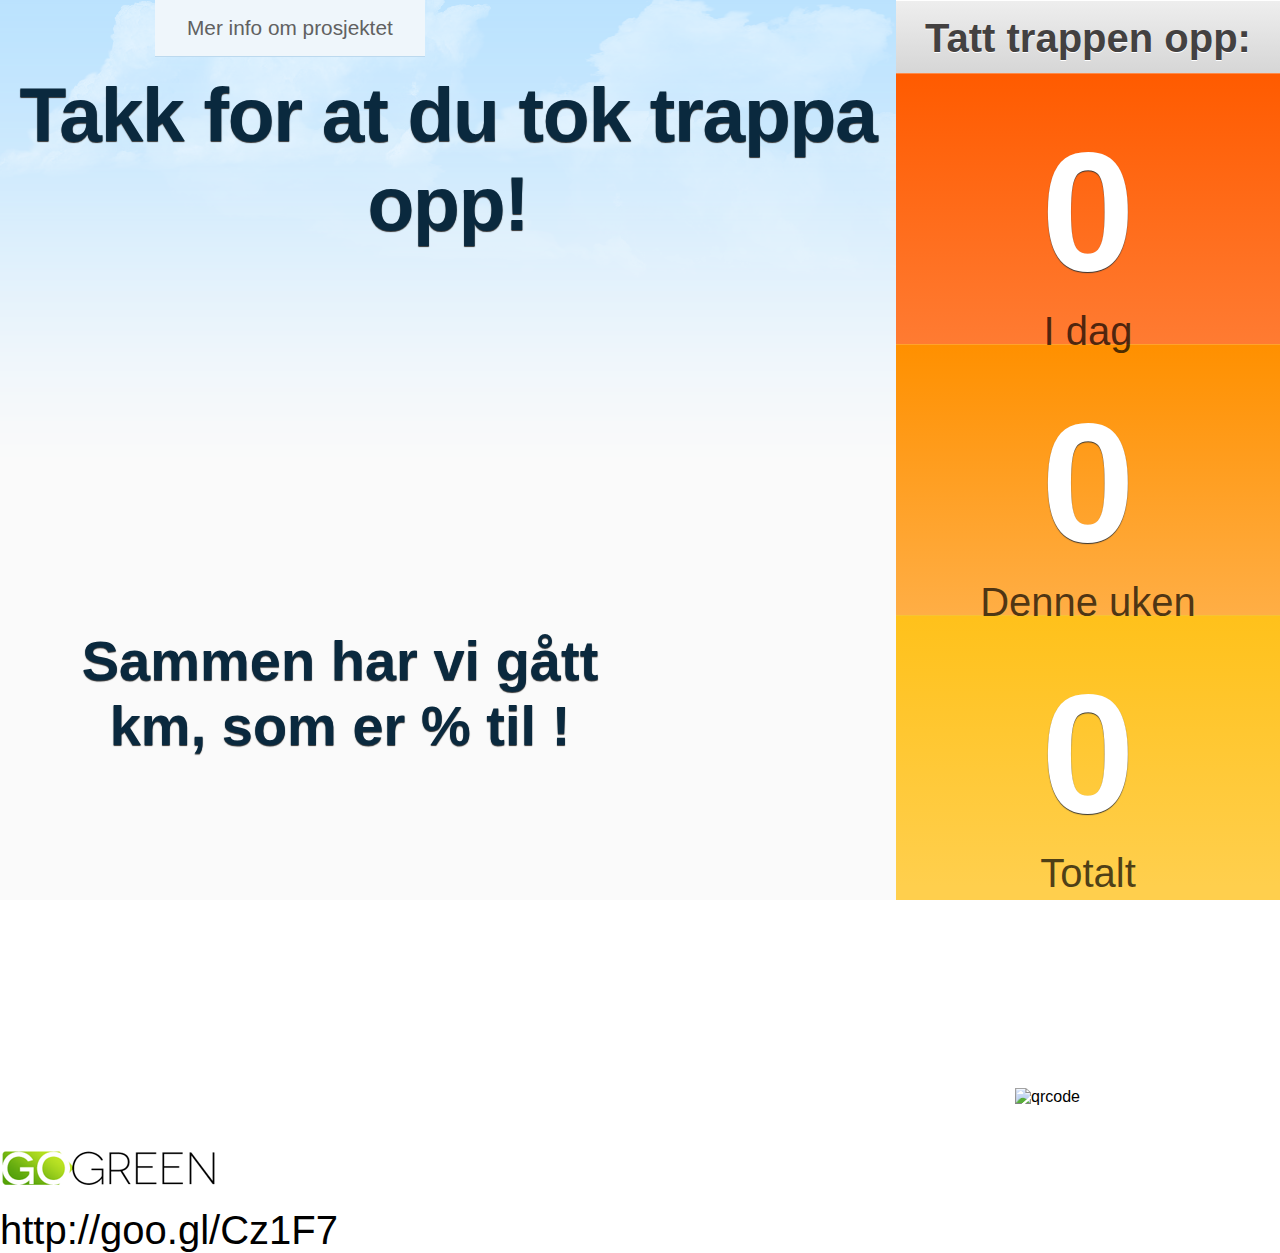
==== gogreen_web/index.html @ b0d7961a "started working on premie side" ====
<!DOCTYPE html-->
<html>
<head>
<title>GoGreen</title>
<link rel="stylesheet" type="text/css" media="all" href="style.css" />
<meta http-equiv="Content-Type" content="text/html; charset=utf-8">
    <script src="js/jquery.js"></script>
    <script type="text/javascript" src="js/slides.jquery.js"></script>
	<script src="http://maps.google.com/maps?file=api&amp;v=2&amp;sensor=false&amp;key=AIzaSyB7c4fKDtX34rksjO-Zh6SatbzduqIwHQQ" type="text/javascript"></script>
	<script type="text/javascript" src="js/GGMaps.js"></script>
    <script type="text/javascript" src="http://www.google.com/jsapi"></script>
    <script type="text/javascript">
      google.load('visualization', '1', {packages: ["corechart"]});
    </script>
    <script type="text/javascript">
    
    	// Draws the column chart

      function makePizzaForHilde() {
        var wrapper = new google.visualization.ChartWrapper({
			//dataSourceUrl: 'https://docs.google.com/spreadsheet/tq?key=0Av66tTSXdeeVdFBJNGhRRmFHYkRmcmdpdERFbG1DbWc&gid=5&range=C38&headers=-1', //kalorier
							  
			dataSourceUrl: 'https://docs.google.com/spreadsheet/tq?key=0Av66tTSXdeeVdFBJNGhRRmFHYkRmcmdpdERFbG1DbWc&gid=5&range=A10%3AB11&headers=-1',
          chartType: 'PieChart',
          options:{
			backgroundColor: { fill:'transparent' },
			tooltip : {trigger: 'none'},
			pieSliceText: 'none',
			chartArea:{left:0,top:0,width:"100%",height:"100%"},
			colors:['transparent','#fafafa'],
          	animation:{
          		duration: 300,
          		easing: 'in'
          	},
		legend:{
			position: 'none'
		},
		width: 650,
		height: 650
          },
          containerId: 'pizza_container'
        });
        wrapper.setRefreshInterval(1);
        wrapper.draw();
      }
  	  google.setOnLoadCallback(makePizzaForHilde);




      function drawKalorierPersoner() {
        var wrapper = new google.visualization.ChartWrapper({
			//dataSourceUrl: 'https://docs.google.com/spreadsheet/tq?key=0Av66tTSXdeeVdFBJNGhRRmFHYkRmcmdpdERFbG1DbWc&gid=5&range=A18%3AC19&headers=-1', //kalorier
			dataSourceUrl: 'https://docs.google.com/spreadsheet/tq?key=0Av66tTSXdeeVdFBJNGhRRmFHYkRmcmdpdERFbG1DbWc&gid=5&range=A27%3AC29&headers=-1',
          chartType: 'ColumnChart',
          options:{
          	title : 'Personer & kalorier',
			backgroundColor: { fill:'transparent' },
          	animation:{
          		duration: 300,
          		easing: 'in'
          	},
		legend:{
			position: 'right'
		},
		width: 1200,
		height: 750
          },
          containerId: 'visualization_kalorier_personer'
        });
        wrapper.setRefreshInterval(1);
        wrapper.draw();
      }
  	  google.setOnLoadCallback(drawKalorierPersoner);
    
      function drawAntallKalorier() {
        var wrapper = new google.visualization.ChartWrapper({
			//dataSourceUrl: 'https://docs.google.com/spreadsheet/tq?key=0Av66tTSXdeeVdFBJNGhRRmFHYkRmcmdpdERFbG1DbWc&gid=5&range=A18%3AC19&headers=-1', //kalorier
			dataSourceUrl: 'https://docs.google.com/spreadsheet/tq?key=0Av66tTSXdeeVdFBJNGhRRmFHYkRmcmdpdERFbG1DbWc&gid=5&range=A22%3AB24&headers=-1',
          chartType: 'ColumnChart',
          options:{
          	title : 'Kalorier brent',
			backgroundColor: { fill:'transparent' },
          	animation:{
          		duration: 300,
          		easing: 'in'
          	},
		legend:{
			position: 'bottom'
		},
		width: 1200,
		height: 750
          },
          containerId: 'visualization_kalorier'
        });
        wrapper.setRefreshInterval(1);
        wrapper.draw();
      }
  	  google.setOnLoadCallback(drawAntallKalorier);


      function drawAntallPersoner() {
        var wrapper = new google.visualization.ChartWrapper({
          dataSourceUrl: 'https://docs.google.com/spreadsheet/tq?range=summary!A1%3AA2%2Csummary!C1%3AD2&key=0Av66tTSXdeeVdFBJNGhRRmFHYkRmcmdpdERFbG1DbWc&gid=5&headers=-1', //antall personer
          chartType: 'ColumnChart',
          options:{
          	title : 'Antall personer',
			backgroundColor: { fill:'transparent' },
          	animation:{
          		duration: 300,
          		easing: 'in'
          	},
		legend:{
			position: 'right'
		},
		width: 1200,
		height: 750
          },
		chartArea:{left:0,top:0,width:"100%",height:"100%"},
          containerId: 'visualization_personer'
        });
        wrapper.setRefreshInterval(1);
        wrapper.draw();
      }
  	  google.setOnLoadCallback(drawAntallPersoner);
 
      
      function realtimeNumber() {
        var query = new google.visualization.Query(
           // 'https://docs.google.com/spreadsheet/tq?key=0Av66tTSXdeeVdFBJNGhRRmFHYkRmcmdpdERFbG1DbWc&gid=5&range=A1%3AG11&headers=1');
			'https://docs.google.com/spreadsheet/tq?key=0Av66tTSXdeeVdFBJNGhRRmFHYkRmcmdpdERFbG1DbWc&gid=5&range=A1%3AG12&headers=-1');        
		query.setRefreshInterval(1);
        query.send(handleQueryResponse);
      }
      
      	// Handles the query, sends to #counter
      
      function handleQueryResponse(response) {
        if (response.isError()) {
          alert('Error in query: ' + response.getMessage() + ' ' + response.getDetailedMessage());
          return;
        }
      
        var data = response.getDataTable();
		$("#counter_day").html(data.getValue(0,1));
		$("#counter_month").html(data.getValue(0,3));
		$("#counter_total").html(data.getValue(0,6));
		$("#pizza_percent").html(data.getValue(10,1));
		$("#day_calories").html(data.getValue(1,1));
		$("#total_calories").html(data.getValue(1,6));
		$("#pizza_calories").html(data.getValue(1,1));
		$("#cheeseburger_count").html(data.getValue(3,1));
		$("#total_cheeseburger_count").html(data.getValue(3,6));
		$("#total_distance").html(data.getValue(6,6));
		$("#target_city").html(GGMap.destination[0]);
		$("#city_percent").html(Math.round(data.getValue(6,6)/GGMap.destination[2] * 10000)/100);
		//TODO update map here
		GGMap.update(data.getValue(6,6));

      }
      
      
      realtimeNumber();
	
	
	
	showPremieScreen = function() {
		//show the fullscreen div
		$("#fullscreen").show();
		//hide it 30 seconds later
		window.setTimeout(function(){$("#fullscreen").hide();},30000);
	};

    </script>
    <script>
 
  $(function(){
                $("#slideshow").slides(
					{
						play:10000,
						bigTarget:true,
						pagination : false,
						generatePagination: false,
						hoverPause: true,
						start : 6,
						animationComplete: function(current) {
            				// Get the "current" slide number
            				//console.log(current);
					/*		if(current == 5) {
								$("#ct_uke").css({"background":"#ccc","color":"#eee"});
								$("#ct_mnd").css({"background":"#ccc","color":"#eee"});
								//$("#ct_dag").css({"margin":"0 0 0 -30px","padding":"0 30px 0 0"});
							} else {
								$("#ct_uke").css({"background":"","color":""});
								$("#ct_mnd").css({"background":"","color":""});
								//$("#ct_dag").css({"margin":"","padding":""});
							}*/
        				}
					}
				);
		//initialize GGmap
		GGMap.init( 50000 );
		//hide links if using for top screen display
		if (window.location.hash == "#fullscreen") {
			$("#links").hide();
		}
				

            });
	</script>
</head>
<body>


<div id="left">
	<div id="top">
		<div id="links">
			<a href="about.html">Mer info om prosjektet</a>
		</div>
		<div id="slideshow">
			<h1>Takk for at du tok trappa opp!</h1>
			<div class="slides_container">
				<div id="slide1" class="slide">			
					<div id="visualization_personer" class="visualization"></div>
				</div>
				<div id="slide2" class="slide">
						<div id="visualization_cheeseburger" class="visualization">
							<div class="vis_left">
								<!--
								<div><span id="day_calories"></span> forbrente kalorier i dag, tilsvarer <span id="cheeseburger_count"></span> cheeseburgere!</div>
								-->
								<div>I dag er det forbrent <span id="day_calories"></span> kalorier, som tilsvarer <span id="cheeseburger_count"></span> cheeseburgere!</div>
							</div>
							<div class="vis_right"><img src="img/cheeseburger.png"/></div>
						</div>
				</div>
				<div id="slide3" class="slide">
					<div id="visualization_kalorier" class="visualization"></div>
				</div>
				<div id="slide4" class="slide">
					<div id="visualization_kalorier_personer" class="visualization"></div>
				</div>
				<div id="slide5" class="slide">
						<div id="visualization_pizza" class="visualization">
							<div id="pizza_container"></div>
							<!--<h2>Total forbrente kalorier i dag<br> tilsvarer <span id="pizza_percent"></span>% av en grandiosa pizza!</h2>-->
							<h2>I dag er det forbrent <span id="pizza_calories" class="red"></span> kalorier,<br> som tilsvarer <span id="pizza_percent" class="red"></span>% av en grandiosa pizza!</h2>
						</div>
				</div>
				<div id="slide6" class="slide">
					<div class="visualization">
						<div class="vis_left visualization_map">
						<div>Sammen har vi gått<br> <span id="total_distance" class="red"></span> km, som er <span id="city_percent" class="red"></span>% til <span id="target_city" class="red"></span>!</div>
						</div>
						<div class="vis_right visualization_map">				
							<div id="GGMap"></div>
						</div>
					</div>
				</div>
				<div id="slide7" class="slide">				
					<div id="visualization_cheeseburger_total" class="visualization">
							<div class="vis_left">
								<!--
								<div><span id="day_calories"></span> forbrente kalorier i dag, tilsvarer <span id="cheeseburger_count"></span> cheeseburgere!</div>
								-->
								<div>Total er det forbrent <span id="total_calories" class="red"></span> kalorier, som tilsvarer <span id="total_cheeseburger_count" class="red"></span> cheeseburgere!</div>
							</div>
							<div class="vis_right"><img src="img/cheeseburger.png"/></div>
						</div>
					</div>				
				</div>
		</div>
		<div id="fullscreen"><p>some placeholder text</p></div>

		<div id="bottom">
			<div id="b_left">
				<img src="img/logo.png" alt="GoGreen logo"  /> <!-- We could probably edit this URL in JS ;) -->
				<p>http://goo.gl/Cz1F7</p>
			</div>
			<div id="b_right">
				<img src="http://qrcode.kaywa.com/img.php?s=5&d=http%3A%2F%2Fheim.ifi.uio.no%2Fhildbrei%2FGoGreen" alt="qrcode"  />
				
			</div>
		</div>
	</div>
</div>

<div id="right">

	<div id="ct_title">
		<p>Tatt trappen opp:</p>
	</div>

	<div id="ct_dag" class="counter">
		<h3 id="counter_day">0</h3>
		<p>I dag</p>
	</div>
	
	<div id="ct_uke" class="counter">
		<h3 id="counter_month">0</h3>
		<p>Denne uken</p>
	</div>
	
	<div id="ct_mnd" class="counter">
		<h3 id="counter_total">0</h3>
		<p>Totalt</p>
	</div>
	
</div>

</body>
</html>
---- gogreen_web/style.css ----
/*

1920x1200

*/

html, body, div, span, applet, object, iframe,
h1, h2, h3, h4, h5, h6, p, blockquote, pre,
a, abbr, acronym, address, big, cite, code,
del, dfn, em, img, ins, kbd, q, s, samp,
small, strike, strong, sub, sup, tt, var,
b, u, i, center,
dl, dt, dd, ol, ul, li,
fieldset, form, label, legend,
table, caption, tbody, tfoot, thead, tr, th, td,
article, aside, canvas, details, embed, 
figure, figcaption, footer, header, hgroup, 
menu, nav, output, ruby, section, summary,
time, mark, audio, video {
	margin: 0;
	padding: 0;
	border: 0;
	font-size: 100%;
	font: inherit;
	vertical-align: baseline;
}
/* HTML5 display-role reset for older browsers */
article, aside, details, figcaption, figure, 
footer, header, hgroup, menu, nav, section {
	display: block;
}
body {
	line-height: 1;
	font: 100% "Helvetica Neue", Helvetica, Arial, sans-serif;
}
ol, ul {
	list-style: none;
}
blockquote, q {
	quotes: none;
}
blockquote:before, blockquote:after,
q:before, q:after {
	content: '';
	content: none;
}
table {
	border-collapse: collapse;
	border-spacing: 0;
}

#left{
	height: 100%;
	width: 70%;
	float: left;
	background: #fafafa;
}

#top {
	height: 75%;
	background: repeat-x url('img/left_clear_sky.png');
}

#bottom {
	width: 1080px;
	margin: 40px auto 0px auto;
	
	/* Needs some BIGASS EDITING for final release. AHHHHHH */
}

#b_left{
	width: 50%;
	float: left;
}

#b_right p{
	color: #343434;
	padding: 10px 0px 0px 5px;
}

#b_right{
	float: right;
	width: 50%;
	text-align: right;
}

#b_left img{
	margin-top: 60px;
}

#b_left p {
	font-size: 250%;
	margin-top:20px;
}

#right{
	width: 30%;
	height: 100%;
	float: right;
	background: #ffcf4d;
}

.visualization{
	width: 1200px;
	height: 800px; /*needs tweaking to fit the target screen size perfectly, might need a different size for #slide5*/
	margin: 30px auto 0px;
}

.vis_left {
	font: bold 350% "Helvetica Neue", Helvetica, Arial, sans-serif;
	color: #0a293e;
	text-shadow: 0px 1px 1px #333333;
	float : left;
	width: 50%;
	line-height : inherit;
}

.vis_right {
	float : right;
	width : 50%;
}

div#GGMap {
	height: 600px;
	width: 600px;
	margin-top: 100px;
	margin-bottom: 100px;
}

div#pizza_container {

	margin: 0px auto;
	height: 650px;
	width: 650px;
	background-image: url('img/pizza-whole.png');
}

div#visualization_cheeseburger, div#visualization_cheeseburger_total, div#visualization_map {
	margin-top:350px;
	margin-right:30px;
	margin-left:60px;
}

div.visualization_map.vis_left {
	margin-top:350px;
}

#day_calories, #cheeseburger_count , .red{
	color: red;
}

#slideshow{
	width: 100%;
	text-align: center;
	background: repeat-x url('img/clouds.png');
}

#top h1, #slideshow h1{
	padding-top: 70px;
	font: bold 480% "Helvetica Neue", Helvetica, Arial, sans-serif;
	letter-spacing: -1pt;
	position: relative;
	/*background: -webkit-gradient(linear, left top, left bottom, from(#3c85b7), to(#10324a));
	-webkit-background-clip: text;
	-webkit-text-fill-color: transparent;*/
	color: #0a293e;
	text-shadow: 0px 1px 1px #333333;
}

#slideshow h2 {
	padding-top: 10px;
	padding-bottom: 10px;
	font: bold 280% "Helvetica Neue", Helvetica, Arial, sans-serif;
	position: relative;
	/*background: -webkit-gradient(linear, left top, left bottom, from(#3c85b7), to(#10324a));
	-webkit-background-clip: text;
	-webkit-text-fill-color: transparent;*/
	color: #0a293e;
	text-shadow: 0px 1px 1px #333333;
	line-height : inherit;
}

.slides_container {
	text-align:center;	
	margin: 0 auto;
}

.slides {
	margin : 0 auto;
	width: 1200px;
}

.slides_control {
	margin-left: 40px;
}

div#fullscreen {
	background-color: #000;
	height: 100%;
	width: 100%;
	top:0;
	position: absolute;
	z-index: 999;
	color: #fff;
	display: none;
}


.counter{
	height: 30%;
	width: 100%;
	color: #fff;
	text-align: center;
}

.counter h3{
	font-size: 1050%;
	font-weight: bold;
	text-shadow: 0px 1px 1px #333333;
	margin-top: 11%;
}

.counter p{
	 color: rgba(0, 0, 0, 0.7);
	 font-size: 250%;
}

#ct_dag{
	background: #ff5b00; /* Old browsers */
	background: -moz-linear-gradient(top, #ff5b00 0%, #ff7b32 100%); /* FF3.6+ */
	background: -webkit-gradient(linear, left top, left bottom, color-stop(0%,#ff5b00), color-stop(100%,#ff7b32)); /* Chrome,Safari4+ */
	background: -webkit-linear-gradient(top, #ff5b00 0%,#ff7b32 100%); /* Chrome10+,Safari5.1+ */
	background: -o-linear-gradient(top, #ff5b00 0%,#ff7b32 100%); /* Opera 11.10+ */
	background: -ms-linear-gradient(top, #ff5b00 0%,#ff7b32 100%); /* IE10+ */
	background: linear-gradient(top, #ff5b00 0%,#ff7b32 100%); /* W3C */
	filter: progid:DXImageTransform.Microsoft.gradient( startColorstr='#ff5b00', endColorstr='#ff7b32',GradientType=0 ); /* IE6-9 */
	border-top: 1px solid #ff8a48;
}

#ct_uke{
	background: #ff9000; /* Old browsers */
	background: -moz-linear-gradient(top, #ff9000 0%, #ffae45 100%); /* FF3.6+ */
	background: -webkit-gradient(linear, left top, left bottom, color-stop(0%,#ff9000), color-stop(100%,#ffae45)); /* Chrome,Safari4+ */
	background: -webkit-linear-gradient(top, #ff9000 0%,#ffae45 100%); /* Chrome10+,Safari5.1+ */
	background: -o-linear-gradient(top, #ff9000 0%,#ffae45 100%); /* Opera 11.10+ */
	background: -ms-linear-gradient(top, #ff9000 0%,#ffae45 100%); /* IE10+ */
	background: linear-gradient(top, #ff9000 0%,#ffae45 100%); /* W3C */
	filter: progid:DXImageTransform.Microsoft.gradient( startColorstr='#ff9000', endColorstr='#ffae45',GradientType=0 ); /* IE6-9 */
	border-top: 1px solid #ffa32b;
}

#ct_mnd{
	background: #ffc11b; /* Old browsers */
	background: -moz-linear-gradient(top, #ffc11b 0%, #ffcf4d 100%); /* FF3.6+ */
	background: -webkit-gradient(linear, left top, left bottom, color-stop(0%,#ffc11b), color-stop(100%,#ffcf4d)); /* Chrome,Safari4+ */
	background: -webkit-linear-gradient(top, #ffc11b 0%,#ffcf4d 100%); /* Chrome10+,Safari5.1+ */
	background: -o-linear-gradient(top, #ffc11b 0%,#ffcf4d 100%); /* Opera 11.10+ */
	background: -ms-linear-gradient(top, #ffc11b 0%,#ffcf4d 100%); /* IE10+ */
	background: linear-gradient(top, #ffc11b 0%,#ffcf4d 100%); /* W3C */
	filter: progid:DXImageTransform.Microsoft.gradient( startColorstr='#ffc11b', endColorstr='#ffcf4d',GradientType=0 ); /* IE6-9 */
	border-top: 1px solid #f7c335;
}

#ct_title{
	height: 8%;
background: #eeeeee; /* Old browsers */
background: -moz-linear-gradient(top, #eeeeee 0%, #d6d6d6 100%); /* FF3.6+ */
background: -webkit-gradient(linear, left top, left bottom, color-stop(0%,#eeeeee), color-stop(100%,#d6d6d6)); /* Chrome,Safari4+ */
background: -webkit-linear-gradient(top, #eeeeee 0%,#d6d6d6 100%); /* Chrome10+,Safari5.1+ */
background: -o-linear-gradient(top, #eeeeee 0%,#d6d6d6 100%); /* Opera 11.10+ */
background: -ms-linear-gradient(top, #eeeeee 0%,#d6d6d6 100%); /* IE10+ */
background: linear-gradient(top, #eeeeee 0%,#d6d6d6 100%); /* W3C */
filter: progid:DXImageTransform.Microsoft.gradient( startColorstr='#eeeeee', endColorstr='#d6d6d6',GradientType=0 ); /* IE6-9 */
border-top: 1px solid #fff;
}

#ct_title p{
	font-size: 250%;
	font-weight: bold;
	text-shadow: 0px 1px 0px #fff;
	padding-top: 4%;
	color: #434141;
	text-align: center;
}


#links{
	position: absolute;
	top: 0px;
	z-index: 999;
}

#links a{
	padding: 16px 32px;
	color: #616161;
	text-decoration: none;
	background: #eff6fb;
	border-bottom: 1px solid #bcd9ee;
	display: block;
	font-size: 130%;
	margin-left: 155px;
}

#links a:hover{
	background: #fff;
	border-bottom: 1px solid #8dbde0;
	color: #4d4d4d;
}
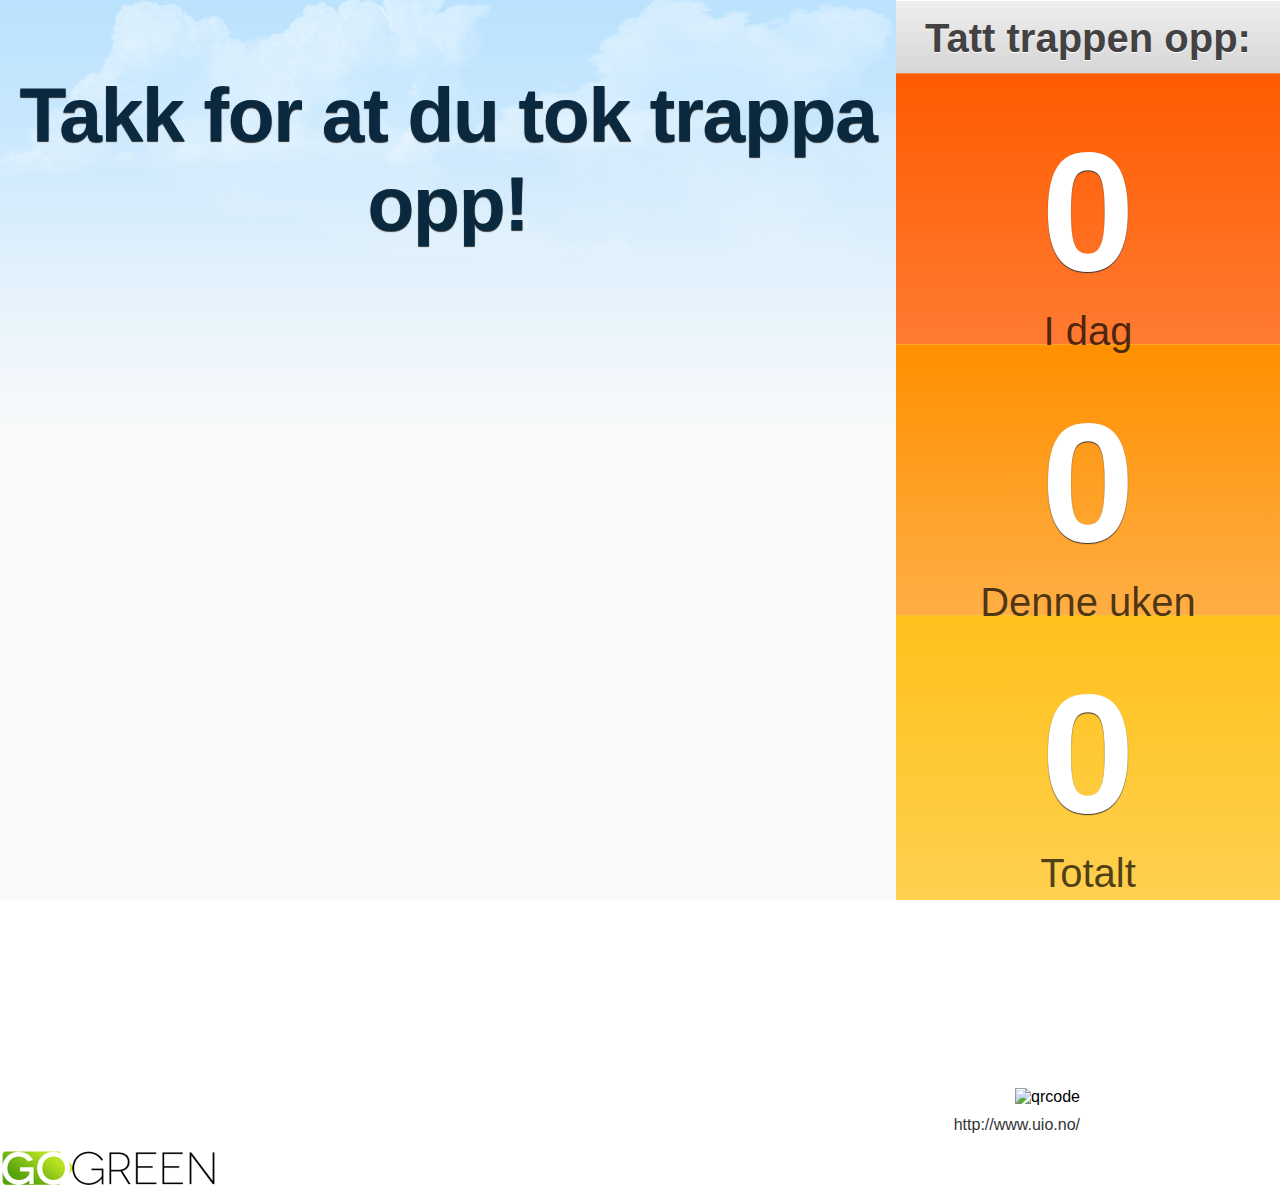
==== commit 2adec7c4: "temp changes" ====
--- a/gogreen_web/index.html
+++ b/gogreen_web/index.html
@@ -6,8 +6,6 @@
 <meta http-equiv="Content-Type" content="text/html; charset=utf-8">
     <script src="js/jquery.js"></script>
     <script type="text/javascript" src="js/slides.jquery.js"></script>
-	<script src="http://maps.google.com/maps?file=api&amp;v=2&amp;sensor=false&amp;key=AIzaSyB7c4fKDtX34rksjO-Zh6SatbzduqIwHQQ" type="text/javascript"></script>
-	<script type="text/javascript" src="js/GGMaps.js"></script>
     <script type="text/javascript" src="http://www.google.com/jsapi"></script>
     <script type="text/javascript">
       google.load('visualization', '1', {packages: ["corechart"]});
@@ -61,7 +59,7 @@
           		easing: 'in'
           	},
 		legend:{
-			position: 'right'
+			position: 'bottom'
 		},
 		width: 1200,
 		height: 750
@@ -147,29 +145,13 @@
 		$("#counter_total").html(data.getValue(0,6));
 		$("#pizza_percent").html(data.getValue(10,1));
 		$("#day_calories").html(data.getValue(1,1));
-		$("#total_calories").html(data.getValue(1,6));
-		$("#pizza_calories").html(data.getValue(1,1));
 		$("#cheeseburger_count").html(data.getValue(3,1));
-		$("#total_cheeseburger_count").html(data.getValue(3,6));
-		$("#total_distance").html(data.getValue(6,6));
-		$("#target_city").html(GGMap.destination[0]);
-		$("#city_percent").html(Math.round(data.getValue(6,6)/GGMap.destination[2] * 10000)/100);
-		//TODO update map here
-		GGMap.update(data.getValue(6,6));
 
       }
       
       
       realtimeNumber();
-	
-	
-	
-	showPremieScreen = function() {
-		//show the fullscreen div
-		$("#fullscreen").show();
-		//hide it 30 seconds later
-		window.setTimeout(function(){$("#fullscreen").hide();},30000);
-	};
+	  
 
     </script>
     <script>
@@ -182,30 +164,21 @@
 						pagination : false,
 						generatePagination: false,
 						hoverPause: true,
-						start : 6,
 						animationComplete: function(current) {
             				// Get the "current" slide number
-            				//console.log(current);
-					/*		if(current == 5) {
+            				console.log(current);
+							if(current == 5) {
 								$("#ct_uke").css({"background":"#ccc","color":"#eee"});
 								$("#ct_mnd").css({"background":"#ccc","color":"#eee"});
 								//$("#ct_dag").css({"margin":"0 0 0 -30px","padding":"0 30px 0 0"});
 							} else {
 								$("#ct_uke").css({"background":"","color":""});
 								$("#ct_mnd").css({"background":"","color":""});
-								//$("#ct_dag").css({"margin":"","padding":""});
-							}*/
+								$("#ct_dag").css({"margin":"","padding":""});
+							}
         				}
 					}
 				);
-		//initialize GGmap
-		GGMap.init( 50000 );
-		//hide links if using for top screen display
-		if (window.location.hash == "#fullscreen") {
-			$("#links").hide();
-		}
-				
-
             });
 	</script>
 </head>
@@ -214,9 +187,6 @@
 
 <div id="left">
 	<div id="top">
-		<div id="links">
-			<a href="about.html">Mer info om prosjektet</a>
-		</div>
 		<div id="slideshow">
 			<h1>Takk for at du tok trappa opp!</h1>
 			<div class="slides_container">
@@ -226,12 +196,9 @@
 				<div id="slide2" class="slide">
 						<div id="visualization_cheeseburger" class="visualization">
 							<div class="vis_left">
-								<!--
 								<div><span id="day_calories"></span> forbrente kalorier i dag, tilsvarer <span id="cheeseburger_count"></span> cheeseburgere!</div>
-								-->
-								<div>I dag er det forbrent <span id="day_calories"></span> kalorier, som tilsvarer <span id="cheeseburger_count"></span> cheeseburgere!</div>
 							</div>
-							<div class="vis_right"><img src="img/cheeseburger.png"/></div>
+							<div class="vis_right"><img src="cheeseburger.png"/></div>
 						</div>
 				</div>
 				<div id="slide3" class="slide">
@@ -243,43 +210,20 @@
 				<div id="slide5" class="slide">
 						<div id="visualization_pizza" class="visualization">
 							<div id="pizza_container"></div>
-							<!--<h2>Total forbrente kalorier i dag<br> tilsvarer <span id="pizza_percent"></span>% av en grandiosa pizza!</h2>-->
-							<h2>I dag er det forbrent <span id="pizza_calories" class="red"></span> kalorier,<br> som tilsvarer <span id="pizza_percent" class="red"></span>% av en grandiosa pizza!</h2>
+							<h2>Total forbrente kalorier i dag<br> tilsvarer <span id="pizza_percent"></span>% av en grandiosa pizza!</h2>
 						</div>
 				</div>
-				<div id="slide6" class="slide">
-					<div class="visualization">
-						<div class="vis_left visualization_map">
-						<div>Sammen har vi gått<br> <span id="total_distance" class="red"></span> km, som er <span id="city_percent" class="red"></span>% til <span id="target_city" class="red"></span>!</div>
-						</div>
-						<div class="vis_right visualization_map">				
-							<div id="GGMap"></div>
-						</div>
-					</div>
-				</div>
-				<div id="slide7" class="slide">				
-					<div id="visualization_cheeseburger_total" class="visualization">
-							<div class="vis_left">
-								<!--
-								<div><span id="day_calories"></span> forbrente kalorier i dag, tilsvarer <span id="cheeseburger_count"></span> cheeseburgere!</div>
-								-->
-								<div>Total er det forbrent <span id="total_calories" class="red"></span> kalorier, som tilsvarer <span id="total_cheeseburger_count" class="red"></span> cheeseburgere!</div>
-							</div>
-							<div class="vis_right"><img src="img/cheeseburger.png"/></div>
-						</div>
-					</div>				
-				</div>
+			</div>
+
 		</div>
-		<div id="fullscreen"><p>some placeholder text</p></div>
-
 		<div id="bottom">
 			<div id="b_left">
 				<img src="img/logo.png" alt="GoGreen logo"  /> <!-- We could probably edit this URL in JS ;) -->
-				<p>http://goo.gl/Cz1F7</p>
+				
 			</div>
 			<div id="b_right">
-				<img src="http://qrcode.kaywa.com/img.php?s=5&d=http%3A%2F%2Fheim.ifi.uio.no%2Fhildbrei%2FGoGreen" alt="qrcode"  />
-				
+				<img src="http://qrcode.kaywa.com/img.php?s=5&d=http%3A%2F%2Fwww.uio.no" alt="qrcode"  />
+				<p>http://www.uio.no/</p>
 			</div>
 		</div>
 	</div>
--- a/gogreen_web/style.css
+++ b/gogreen_web/style.css
@@ -307,6 +307,11 @@
 	color: #4d4d4d;
 }
 
-
-
-
+#fullscreen{
+	width: 1920px;
+	height: 1200px;
+	background: url('img/Premier.png');
+}
+
+
+
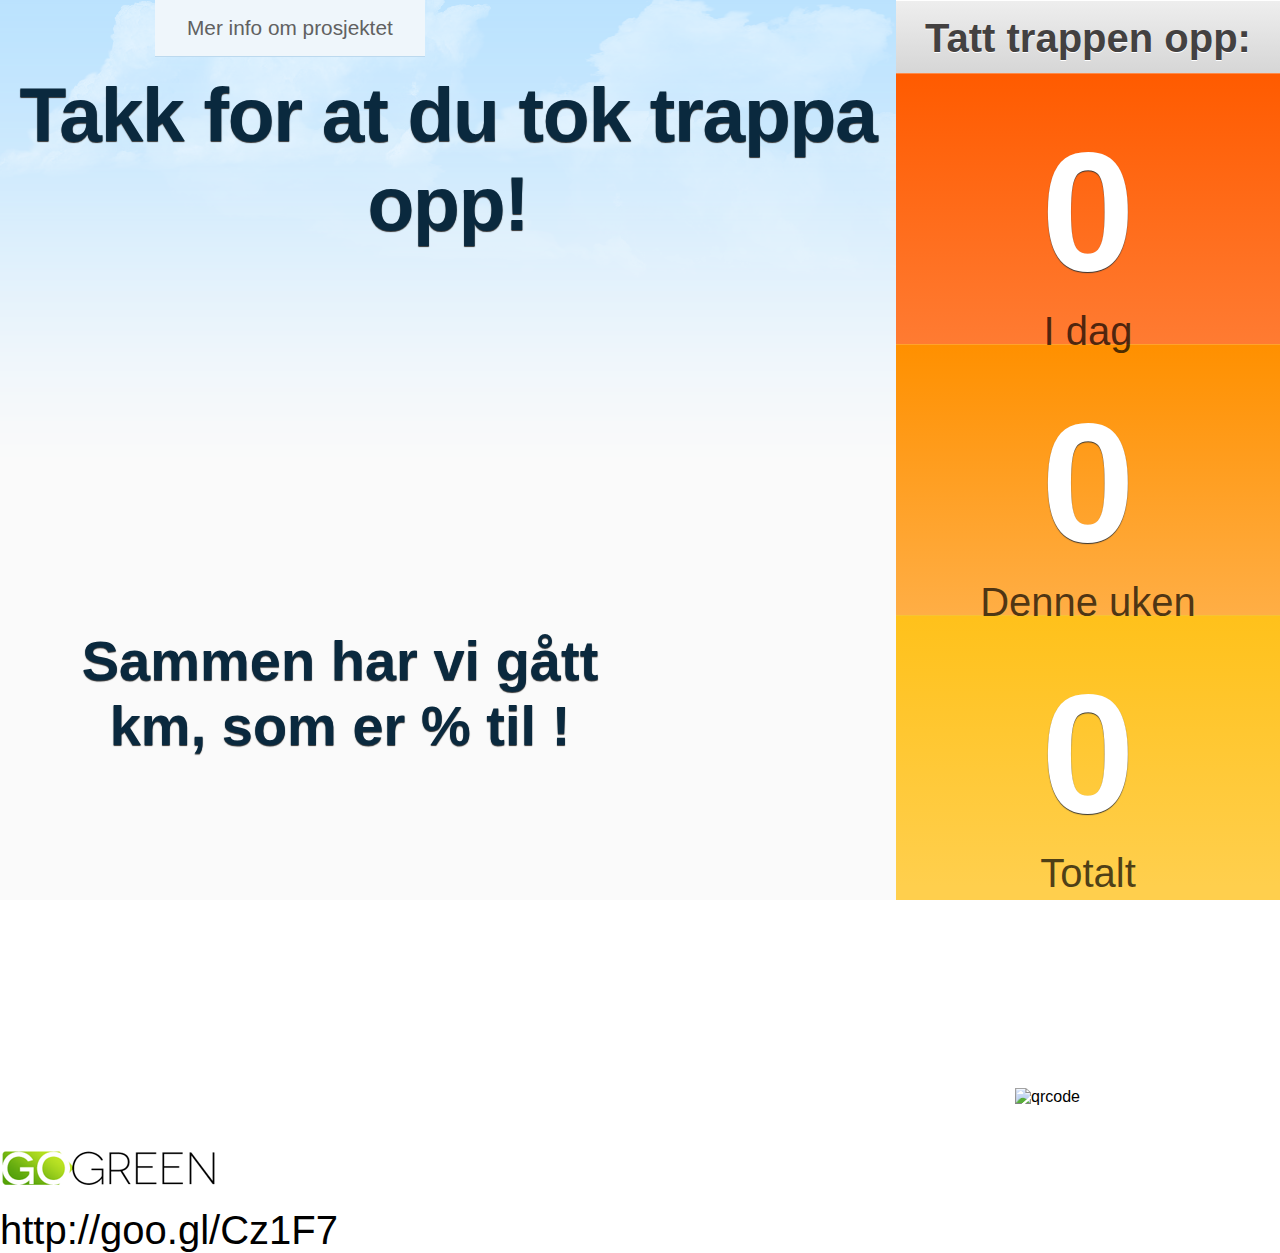
==== commit 79f163ab: "Merge branch 'master' of github.com:mohamsi/GoGreen" ====
--- a/gogreen_web/index.html
+++ b/gogreen_web/index.html
@@ -6,6 +6,8 @@
 <meta http-equiv="Content-Type" content="text/html; charset=utf-8">
     <script src="js/jquery.js"></script>
     <script type="text/javascript" src="js/slides.jquery.js"></script>
+	<script src="http://maps.google.com/maps?file=api&amp;v=2&amp;sensor=false&amp;key=AIzaSyB7c4fKDtX34rksjO-Zh6SatbzduqIwHQQ" type="text/javascript"></script>
+	<script type="text/javascript" src="js/GGMaps.js"></script>
     <script type="text/javascript" src="http://www.google.com/jsapi"></script>
     <script type="text/javascript">
       google.load('visualization', '1', {packages: ["corechart"]});
@@ -59,7 +61,7 @@
           		easing: 'in'
           	},
 		legend:{
-			position: 'bottom'
+			position: 'right'
 		},
 		width: 1200,
 		height: 750
@@ -71,56 +73,9 @@
       }
   	  google.setOnLoadCallback(drawKalorierPersoner);
     
-      function drawAntallKalorier() {
-        var wrapper = new google.visualization.ChartWrapper({
-			//dataSourceUrl: 'https://docs.google.com/spreadsheet/tq?key=0Av66tTSXdeeVdFBJNGhRRmFHYkRmcmdpdERFbG1DbWc&gid=5&range=A18%3AC19&headers=-1', //kalorier
-			dataSourceUrl: 'https://docs.google.com/spreadsheet/tq?key=0Av66tTSXdeeVdFBJNGhRRmFHYkRmcmdpdERFbG1DbWc&gid=5&range=A22%3AB24&headers=-1',
-          chartType: 'ColumnChart',
-          options:{
-          	title : 'Kalorier brent',
-			backgroundColor: { fill:'transparent' },
-          	animation:{
-          		duration: 300,
-          		easing: 'in'
-          	},
-		legend:{
-			position: 'bottom'
-		},
-		width: 1200,
-		height: 750
-          },
-          containerId: 'visualization_kalorier'
-        });
-        wrapper.setRefreshInterval(1);
-        wrapper.draw();
-      }
-  	  google.setOnLoadCallback(drawAntallKalorier);
-
-
-      function drawAntallPersoner() {
-        var wrapper = new google.visualization.ChartWrapper({
-          dataSourceUrl: 'https://docs.google.com/spreadsheet/tq?range=summary!A1%3AA2%2Csummary!C1%3AD2&key=0Av66tTSXdeeVdFBJNGhRRmFHYkRmcmdpdERFbG1DbWc&gid=5&headers=-1', //antall personer
-          chartType: 'ColumnChart',
-          options:{
-          	title : 'Antall personer',
-			backgroundColor: { fill:'transparent' },
-          	animation:{
-          		duration: 300,
-          		easing: 'in'
-          	},
-		legend:{
-			position: 'right'
-		},
-		width: 1200,
-		height: 750
-          },
-		chartArea:{left:0,top:0,width:"100%",height:"100%"},
-          containerId: 'visualization_personer'
-        });
-        wrapper.setRefreshInterval(1);
-        wrapper.draw();
-      }
-  	  google.setOnLoadCallback(drawAntallPersoner);
+
+
+
  
       
       function realtimeNumber() {
@@ -140,18 +95,37 @@
         }
       
         var data = response.getDataTable();
+		GGMap.update(data.getValue(6,6));
+		//$("#GGMap").empty();
+		//GGMap.init(data.getValue(6,6));
 		$("#counter_day").html(data.getValue(0,1));
 		$("#counter_month").html(data.getValue(0,3));
 		$("#counter_total").html(data.getValue(0,6));
 		$("#pizza_percent").html(data.getValue(10,1));
 		$("#day_calories").html(data.getValue(1,1));
+		$("#total_calories").html(data.getValue(1,6));
+		$("#pizza_calories").html(data.getValue(1,1));
 		$("#cheeseburger_count").html(data.getValue(3,1));
+		$("#total_cheeseburger_count").html(data.getValue(3,6));
+		$("#total_distance").html(data.getValue(6,6));
+		$("#target_city").html(GGMap.destination[0]);
+		$("#city_percent").html(Math.round(data.getValue(6,6)/GGMap.destination[2] * 10000)/100);
+		//TODO update map here
+
 
       }
       
       
       realtimeNumber();
-	  
+	
+	
+	
+	showPremieScreen = function() {
+		//show the fullscreen div
+		$("#fullscreen").show();
+		//hide it 30 seconds later
+		window.setTimeout(function(){$("#fullscreen").hide();},30000);
+	};
 
     </script>
     <script>
@@ -164,66 +138,87 @@
 						pagination : false,
 						generatePagination: false,
 						hoverPause: true,
+						start : 3,
 						animationComplete: function(current) {
             				// Get the "current" slide number
-            				console.log(current);
-							if(current == 5) {
+            				//console.log(current);
+					/*		if(current == 5) {
 								$("#ct_uke").css({"background":"#ccc","color":"#eee"});
 								$("#ct_mnd").css({"background":"#ccc","color":"#eee"});
 								//$("#ct_dag").css({"margin":"0 0 0 -30px","padding":"0 30px 0 0"});
 							} else {
 								$("#ct_uke").css({"background":"","color":""});
 								$("#ct_mnd").css({"background":"","color":""});
-								$("#ct_dag").css({"margin":"","padding":""});
-							}
+								//$("#ct_dag").css({"margin":"","padding":""});
+							}*/
         				}
 					}
 				);
+		//initialize GGmap
+		GGMap.init( 50000 );
+		//hide links if using for top screen display
+		if (window.location.hash == "#fullscreen") {
+			$("#links").hide();
+		}
+				
+
             });
 	</script>
 </head>
 <body>
 
-
+<div id="fullscreen"></div>
 <div id="left">
 	<div id="top">
+		<div id="links">
+			<a href="about.html">Mer info om prosjektet</a>
+		</div>
 		<div id="slideshow">
 			<h1>Takk for at du tok trappa opp!</h1>
 			<div class="slides_container">
-				<div id="slide1" class="slide">			
-					<div id="visualization_personer" class="visualization"></div>
+				<div id="slide1" class="slide">
+					<div id="visualization_kalorier_personer" class="visualization"></div>
 				</div>
 				<div id="slide2" class="slide">
-						<div id="visualization_cheeseburger" class="visualization">
-							<div class="vis_left">
-								<div><span id="day_calories"></span> forbrente kalorier i dag, tilsvarer <span id="cheeseburger_count"></span> cheeseburgere!</div>
-							</div>
-							<div class="vis_right"><img src="cheeseburger.png"/></div>
-						</div>
-				</div>
-				<div id="slide3" class="slide">
-					<div id="visualization_kalorier" class="visualization"></div>
-				</div>
-				<div id="slide4" class="slide">
-					<div id="visualization_kalorier_personer" class="visualization"></div>
-				</div>
-				<div id="slide5" class="slide">
 						<div id="visualization_pizza" class="visualization">
 							<div id="pizza_container"></div>
-							<h2>Total forbrente kalorier i dag<br> tilsvarer <span id="pizza_percent"></span>% av en grandiosa pizza!</h2>
-						</div>
-				</div>
-			</div>
-
+							<!--<h2>Total forbrente kalorier i dag<br> tilsvarer <span id="pizza_percent"></span>% av en grandiosa pizza!</h2>-->
+							<h2>I dag er det forbrent <span id="pizza_calories" class="red"></span> kalorier,<br> som tilsvarer <span id="pizza_percent" class="red"></span>% av en grandiosa pizza!</h2>
+						</div>
+				</div>
+				<div id="slide3" class="slide">
+					<div class="visualization">
+						<div class="vis_left visualization_map">
+						<div>Sammen har vi gått<br> <span id="total_distance" class="red"></span> km, som er <span id="city_percent" class="red"></span>% til <span id="target_city" class="red"></span>!</div>
+						</div>
+						<div class="vis_right visualization_map">				
+							<div id="GGMap"></div>
+						</div>
+					</div>
+				</div>
+				<div id="slide4" class="slide">				
+					<div id="visualization_cheeseburger_total" class="visualization">
+							<div class="vis_left">
+								<!--
+								<div><span id="day_calories"></span> forbrente kalorier i dag, tilsvarer <span id="cheeseburger_count"></span> cheeseburgere!</div>
+								-->
+								<div>Total er det forbrent <span id="total_calories" class="red"></span> kalorier, som tilsvarer <span id="total_cheeseburger_count" class="red"></span> cheeseburgere!</div>
+							</div>
+							<div class="vis_right"><img src="img/cheeseburger.png"/></div>
+						</div>
+					</div>				
+				</div>
 		</div>
+		<div id="fullscreen"><p>some placeholder text</p></div>
+
 		<div id="bottom">
 			<div id="b_left">
 				<img src="img/logo.png" alt="GoGreen logo"  /> <!-- We could probably edit this URL in JS ;) -->
-				
+				<p>http://goo.gl/Cz1F7</p>
 			</div>
 			<div id="b_right">
-				<img src="http://qrcode.kaywa.com/img.php?s=5&d=http%3A%2F%2Fwww.uio.no" alt="qrcode"  />
-				<p>http://www.uio.no/</p>
+				<img src="http://qrcode.kaywa.com/img.php?s=5&d=http%3A%2F%2Fheim.ifi.uio.no%2Fhildbrei%2FGoGreen" alt="qrcode"  />
+				
 			</div>
 		</div>
 	</div>
